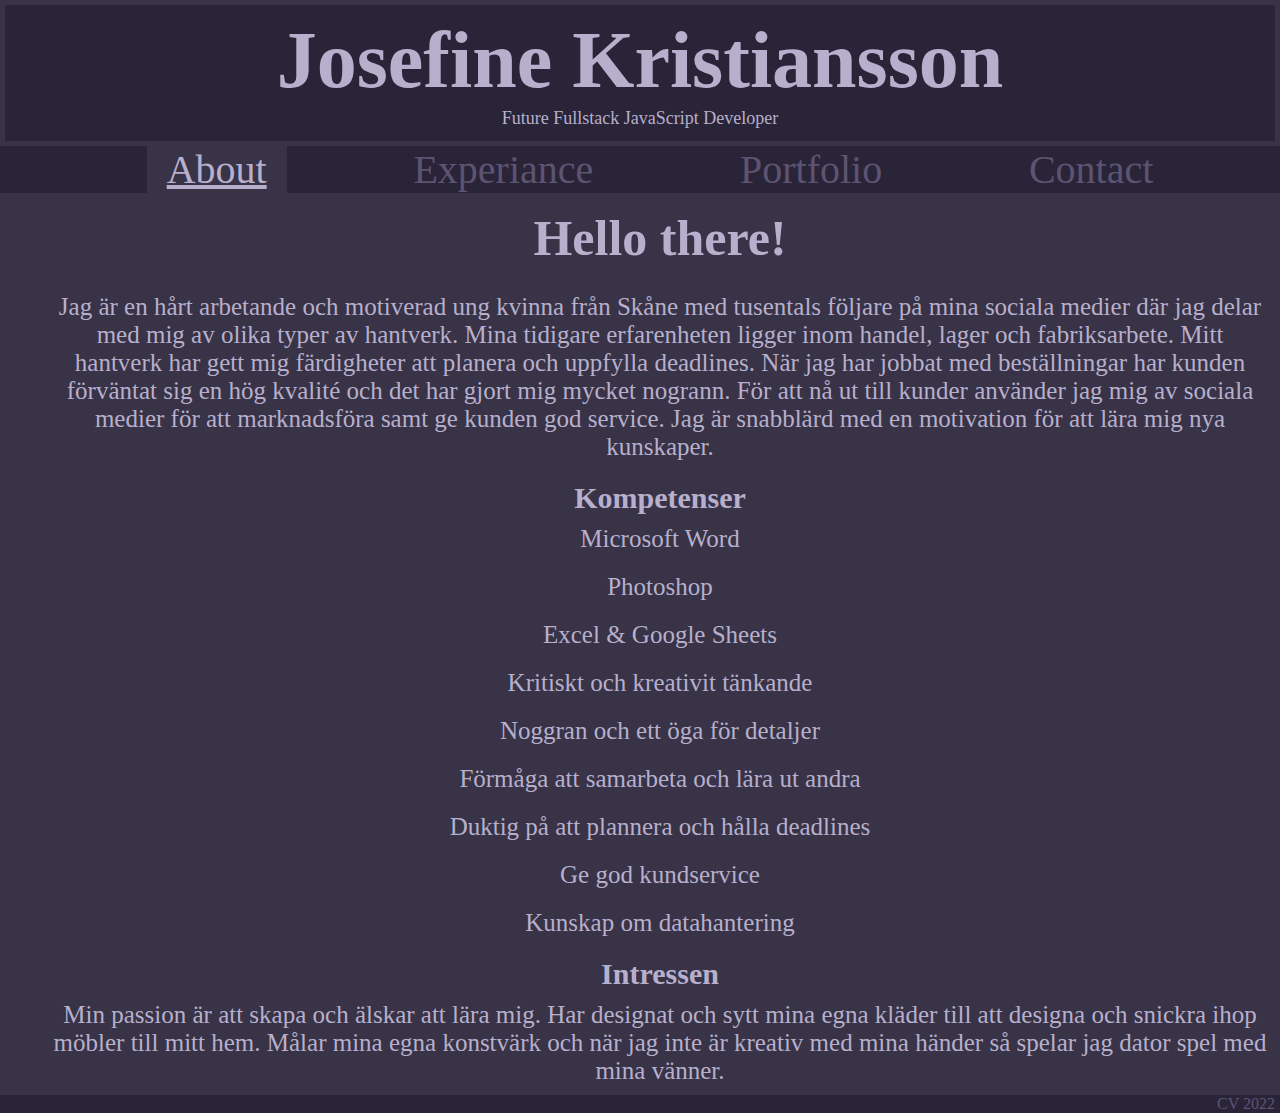
==== index.html @ 51e0d78f "first commit" ====
<!DOCTYPE html>
<html lang="en">
  <head>
    <meta charset="UTF-8" />
    <meta name="viewport" content="width=device-width, initial-scale=1.0" />
    <link rel="stylesheet" href="css/index.css" />
    <title>Josefine Kristiansson</title>
  </head>

  <body>
    <header>
      <h1>Josefine Kristiansson</h1>
      <p>Future Fullstack JavaScript Developer</p>
    </header>
    <nav>
      <ul>
        <li><a href="index.html" class="active">About</a></li>
        <li><a href="experiance.html" class="experiance">Experiance</a></li>
        <li><a href="portfolio.html" class="portfolio">Portfolio</a></li>
        <li><a href="contact.html" class="contact">Contact</a></li>
      </ul>
    </nav>
    <main>
      <section>
        <ul>
          <h2>Hello there!</h2>
          <li>
            Jag är en hårt arbetande och motiverad ung kvinna från Skåne med
            tusentals följare på mina sociala medier där jag delar med mig av
            olika typer av hantverk. Mina tidigare erfarenheten ligger inom
            handel, lager och fabriksarbete. Mitt hantverk har gett mig
            färdigheter att planera och uppfylla deadlines. När jag har jobbat
            med beställningar har kunden förväntat sig en hög kvalité och det
            har gjort mig mycket nogrann. För att nå ut till kunder använder jag
            mig av sociala medier för att marknadsföra samt ge kunden god
            service. Jag är snabblärd med en motivation för att lära mig nya
            kunskaper.
          </li>
        </ul>
        <ul>
          <h3>Kompetenser</h3>
          <li>Microsoft Word</li>
          <li>Photoshop</li>
          <li>Excel & Google Sheets</li>
          <li>Kritiskt och kreativit tänkande</li>
          <li>Noggran och ett öga för detaljer</li>
          <li>Förmåga att samarbeta och lära ut andra</li>
          <li>Duktig på att plannera och hålla deadlines</li>
          <li>Ge god kundservice</li>
          <li>Kunskap om datahantering</li>
        </ul>
        <ul>
          <h3>Intressen</h3>
          <li>
            Min passion är att skapa och älskar att lära mig. Har designat och
            sytt mina egna kläder till att designa och snickra ihop möbler till
            mitt hem. Målar mina egna konstvärk och när jag inte är kreativ med
            mina händer så spelar jag dator spel med mina vänner.
          </li>
        </ul>
      </section>
    </main>

    <footer>CV 2022</footer>
  </body>
</html>
---- css/index.css ----
* {
  box-sizing: border-box;
  margin: 0;
}
:root {
  --1: #2a2438;
  --2: #383346;
  --3: #5c5470;
  --4: #b7afcc;
}
body {
  display: flex;
  background-color: var(--1);
  color: var(--4);
  font-family: Montserrat;
  text-align: center;
  flex-direction: column;
}
header {
  font-size: 150%;
  flex-direction: column;
  padding: 10px;
  border: 5px solid var(--2);
}
ul {
  list-style-type: none;
}
nav ul {
  display: flex;
  justify-content: space-evenly;
  align-items: center;
  font-size: 40px;
  background-color: var(--2);
  flex-direction: column;
}
nav a {
  padding: 4px 20px;
}

header h1 {
  justify-content: center;
}
header p {
  font-size: large;
  padding: 2px;
}
main {
  display: flex;
  justify-content: center;
  flex-direction: column;
  background-color: var(--2);
}
main li {
  font-size: 25px;
  padding: 10px;
  justify-content: center;
}
h2 {
  padding: 1rem;
  font-size: 50px;
}
h3 {
  font-size: 30px;
  padding-top: 10px;
}

p {
  padding: 2%;
  font-size: 25px;
}

a:hover {
  text-decoration: underline;
  color: var(--4);
}
a.active {
  color: var(--4);
  text-decoration: underline;
}

.about {
  text-decoration: none;
  color: var(--3);
}

.experiance {
  text-decoration: none;
  color: var(--3);
}

.portfolio {
  text-decoration: none;
  color: var(--3);
}

.contact {
  text-decoration: none;
  color: var(--3);
}

img {
  display: block;
  margin-left: auto;
  margin-right: auto;
  max-height: 20rem;
  justify-content: center;
  padding: 1rem;
}

footer {
  display: flex;
  background-color: var(--1);
  color: var(--3);
  margin-right: 5px;
  justify-content: end;
}

@media (min-width: 850px) {
  nav ul {
    flex-direction: row;
    font-size: 40px;
    background-color: var(--1);
  }
  header {
    border: 5px solid var(--2);
    justify-content: center;
    font-size: 40px;
  }
  .active {
    background-color: var(--2);
    padding: 4px 20px;
  }
  main {
    flex-direction: row;
  }
  h4 {
    padding-top: 50px;
  }
}
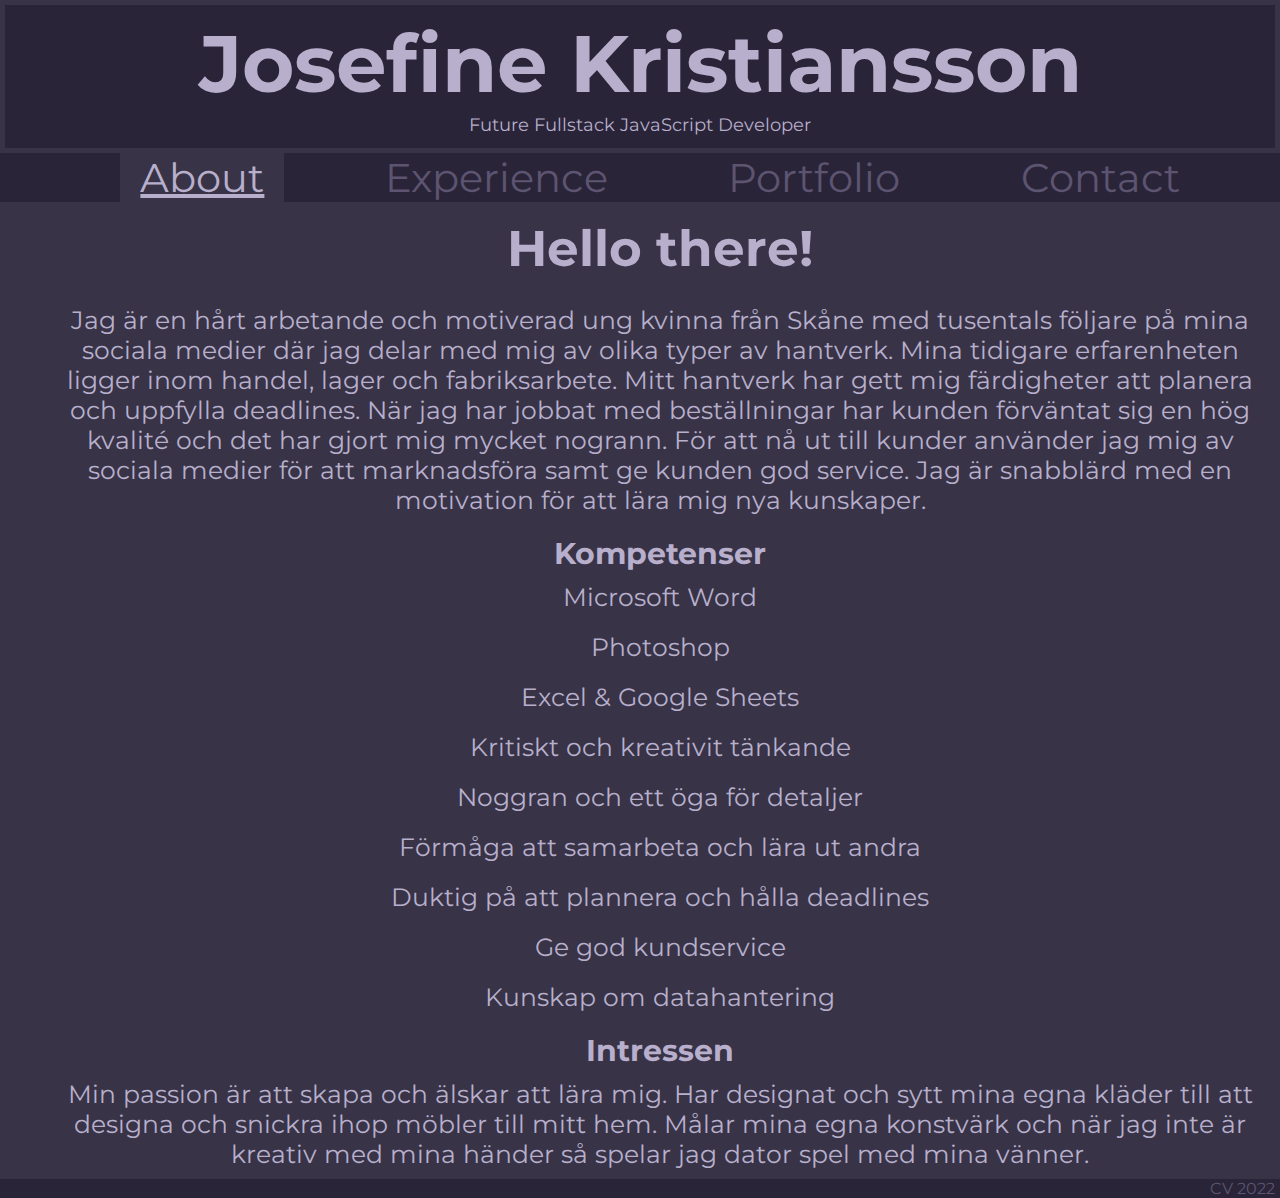
==== commit d0dc568b: "json added to experience, modal added to portfolio" ====
--- a/index.html
+++ b/index.html
@@ -15,7 +15,7 @@
     <nav>
       <ul>
         <li><a href="index.html" class="active">About</a></li>
-        <li><a href="experiance.html" class="experiance">Experiance</a></li>
+        <li><a href="experiance.html" class="experiance">Experience</a></li>
         <li><a href="portfolio.html" class="portfolio">Portfolio</a></li>
         <li><a href="contact.html" class="contact">Contact</a></li>
       </ul>
--- a/css/index.css
+++ b/css/index.css
@@ -1,6 +1,10 @@
 * {
   box-sizing: border-box;
   margin: 0;
+}
+@font-face {
+  font-family: "Montserrat";
+  src: url(Montserrat-VariableFont_wght.ttf);
 }
 :root {
   --1: #2a2438;
@@ -12,7 +16,7 @@
   display: flex;
   background-color: var(--1);
   color: var(--4);
-  font-family: Montserrat;
+  font-family: "Montserrat";
   text-align: center;
   flex-direction: column;
 }
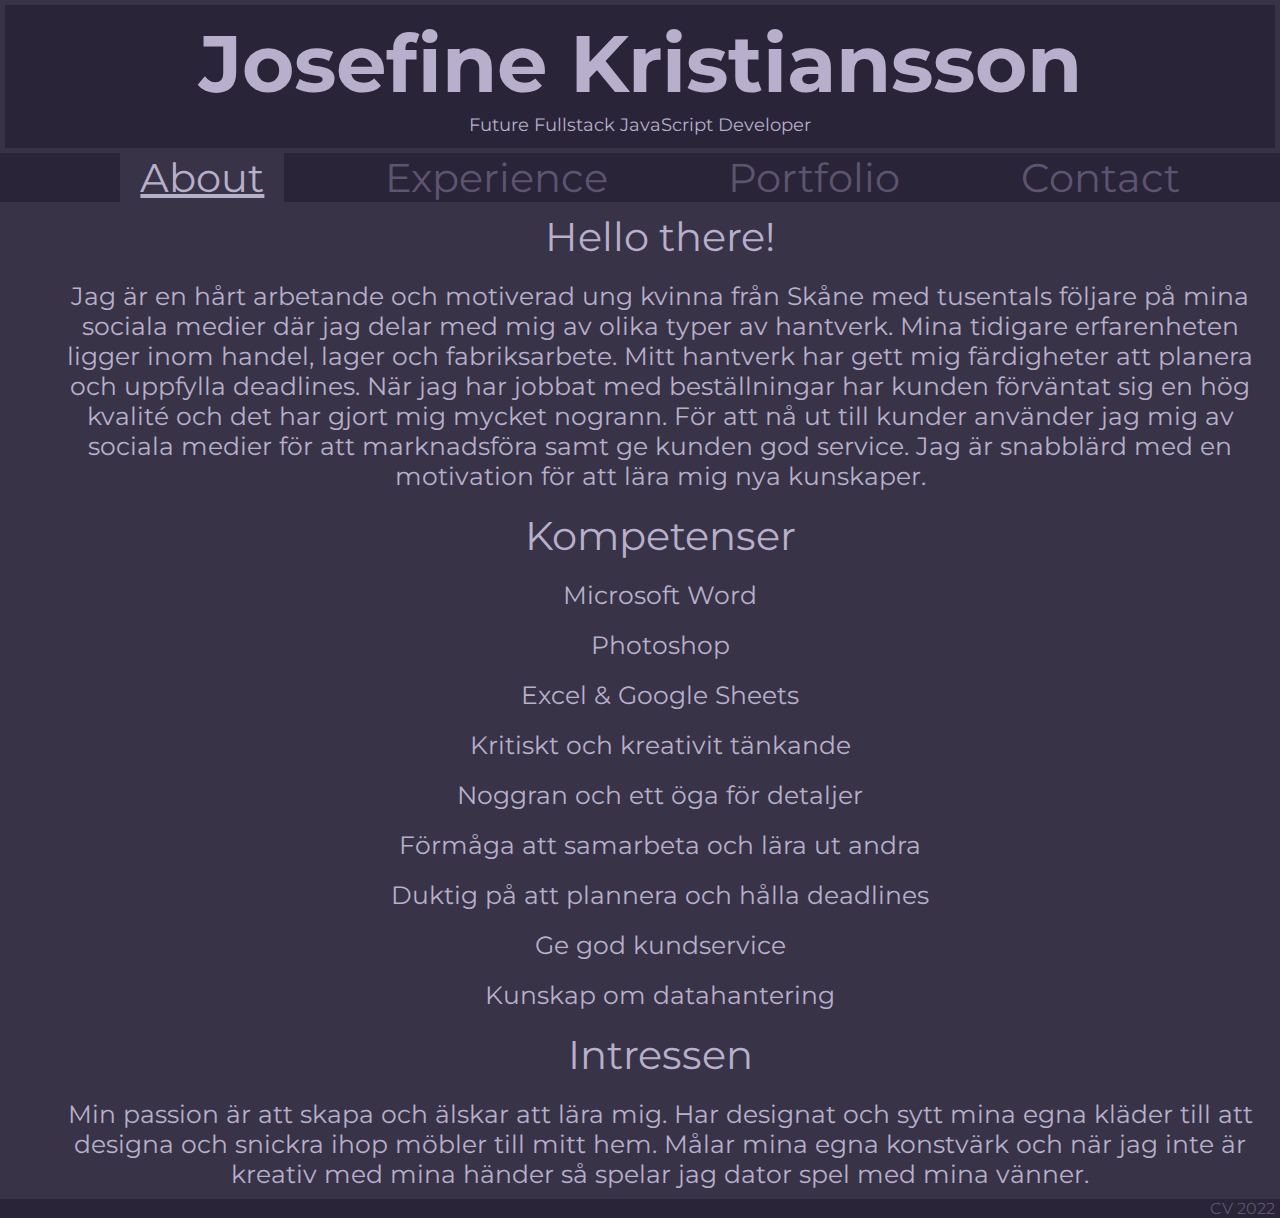
==== commit aebd803b: "fixed errors with validation" ====
--- a/index.html
+++ b/index.html
@@ -23,7 +23,7 @@
     <main>
       <section>
         <ul>
-          <h2>Hello there!</h2>
+          <li id="Hello">Hello there!</li>
           <li>
             Jag är en hårt arbetande och motiverad ung kvinna från Skåne med
             tusentals följare på mina sociala medier där jag delar med mig av
@@ -38,7 +38,7 @@
           </li>
         </ul>
         <ul>
-          <h3>Kompetenser</h3>
+          <li id="Kompetenser">Kompetenser</li>
           <li>Microsoft Word</li>
           <li>Photoshop</li>
           <li>Excel & Google Sheets</li>
@@ -50,7 +50,7 @@
           <li>Kunskap om datahantering</li>
         </ul>
         <ul>
-          <h3>Intressen</h3>
+          <li id="Intressen">Intressen</li>
           <li>
             Min passion är att skapa och älskar att lära mig. Har designat och
             sytt mina egna kläder till att designa och snickra ihop möbler till
--- a/css/index.css
+++ b/css/index.css
@@ -4,7 +4,7 @@
 }
 @font-face {
   font-family: "Montserrat";
-  src: url(Montserrat-VariableFont_wght.ttf);
+  src: url(./Montserrat-VariableFont_wght.ttf);
 }
 :root {
   --1: #2a2438;
@@ -37,6 +37,22 @@
   background-color: var(--2);
   flex-direction: column;
 }
+#Hello {
+  font-size: 40px;
+  padding-top: 10px;
+  font-style: bold;
+}
+
+#Kompetenser {
+  font-size: 40px;
+  padding-top: 10px;
+  font-style: bold;
+}
+#Intressen {
+  font-size: 40px;
+  padding-top: 10px;
+  font-style: bold;
+}
 nav a {
   padding: 4px 20px;
 }
@@ -51,7 +67,7 @@
 main {
   display: flex;
   justify-content: center;
-  flex-direction: column;
+  flex-direction: row;
   background-color: var(--2);
 }
 main li {
